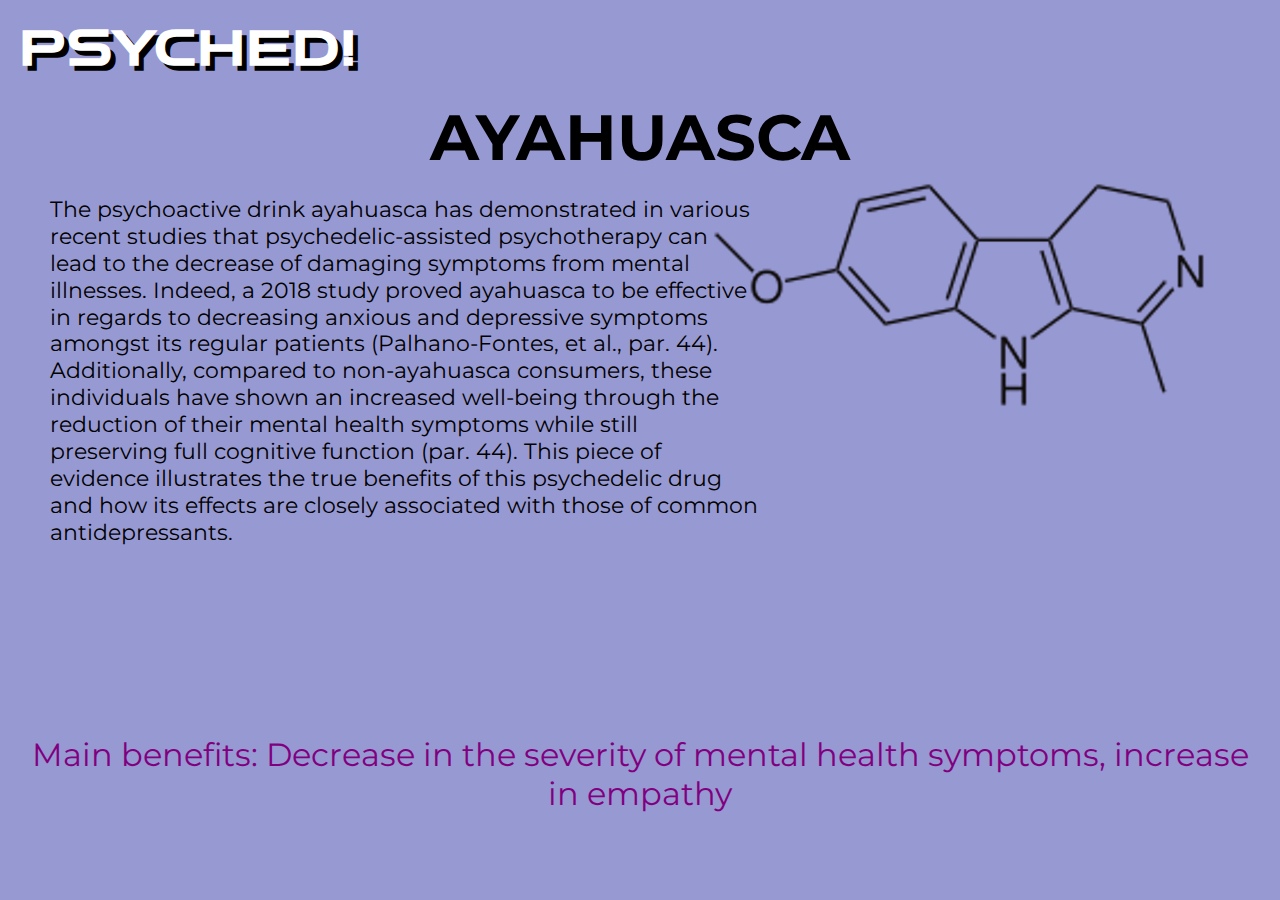
==== aya.html @ cf076a10 "catalog contents" ====
<!DOCTYPE html>
<html lang="en">
<head>
  <meta charset="UTF-8">
  <meta name="viewport" content="width=device-width, initial-scale=1.0">
  <meta http-equiv="X-UA-Compatible" content="ie=edge">
  <title>Psyched!</title>
  <link rel="stylesheet" href="css/style.css">
  <link rel="preconnect" href="https://fonts.googleapis.com">
  <link rel="preconnect" href="https://fonts.gstatic.com" crossorigin>
  <link href="https://fonts.googleapis.com/css2?family=Barriecito&family=Barrio&family=Lacquer&family=Rubik&display=swap" rel="stylesheet">
  <link href="https://fonts.googleapis.com/css2?family=Rubik+Glitch&family=Zen+Dots&display=swap" rel="stylesheet">
  <link href="https://fonts.googleapis.com/css2?family=Lacquer&family=Montserrat:ital,wght@0,100;0,200;0,300;0,400;0,500;0,600;0,700;0,800;0,900;1,100;1,200;1,300;1,400;1,500;1,600;1,700;1,800;1,900&display=swap" rel="stylesheet">
  <style>
@import url('https://fonts.googleapis.com/css2?family=Lacquer&family=Montserrat:ital,wght@0,100;0,200;0,300;0,400;0,500;0,600;0,700;0,800;0,900;1,100;1,200;1,300;1,400;1,500;1,600;1,700;1,800;1,900&display=swap');
</style>
</head>

<body class="drug1">

  <article class="a1">
    <header class="htwo">
      <h1>Psyched!</h1>
    </header>
  </article>

<h3>AYAHUASCA</h3>
<article class="description">
The psychoactive drink ayahuasca has demonstrated in various recent studies that psychedelic-assisted psychotherapy can lead to the decrease of damaging symptoms from mental illnesses. Indeed, a 2018 study proved ayahuasca to be effective in regards to decreasing anxious and depressive symptoms amongst its regular patients (Palhano-Fontes, et al., par. 44). Additionally, compared to non-ayahuasca consumers, these individuals have shown an increased well-being through the reduction of their mental health symptoms while still preserving full cognitive function (par. 44). This piece of evidence illustrates the true benefits of this psychedelic drug and how its effects are closely associated with those of common antidepressants.
</article>

<img src="images/ayahuasca_molecule.png" alt="" class="structure">

<article class="benefits">
Main benefits: Decrease in the severity of mental health symptoms, increase in empathy
</article>

  </body>

  </html>
---- css/style.css ----
* {
  margin:0;
  padding:0;
  box-sizing: border-box;
}

body {
  background-color: #000000;
  font-family: 'Montserrat', sans-serif;
  font-size: 16px;
  color: white;
}

h1.flicker {
    text-align: center;
    animation: text-flicker-in-glow 1s ease-in-out 4 both;
}

/* ----------------------------------------------
* Generated by Animista on 2022-11-10 15:54:5
* Licensed under FreeBSD License.
* See http://animista.net/license for more info.
* w: http://animista.net, t: @cssanimista
* ---------------------------------------------- */

/**
* ----------------------------------------
* animation text-flicker-in-glow
* ----------------------------------------
*/
@keyframes text-flicker-in-glow {
 0% {
   opacity: 0;
 }
 10% {
   opacity: 0;
   text-shadow: none;
 }
 10.1% {
   opacity: 1;
   text-shadow: none;
 }
 10.2% {
   opacity: 0;
   text-shadow: none;
 }
 20% {
   opacity: 0;
   text-shadow: none;
 }
 20.1% {
   opacity: 1;
   text-shadow: 0 0 30px rgba(255, 255, 255, 0.25);
 }
 20.6% {
   opacity: 0;
   text-shadow: none;
 }
 30% {
   opacity: 0;
   text-shadow: none;
 }
 30.1% {
   opacity: 1;
   text-shadow: 0 0 30px rgba(255, 255, 255, 0.45), 0 0 60px rgba(255, 255, 255, 0.25);
 }
 30.5% {
   opacity: 1;
   text-shadow: 0 0 30px rgba(255, 255, 255, 0.45), 0 0 60px rgba(255, 255, 255, 0.25);
 }
 30.6% {
   opacity: 0;
   text-shadow: none;
 }
 45% {
   opacity: 0;
   text-shadow: none;
 }
 45.1% {
   opacity: 1;
   text-shadow: 0 0 30px rgba(255, 255, 255, 0.45), 0 0 60px rgba(255, 255, 255, 0.25);
 }
 50% {
   opacity: 1;
   text-shadow: 0 0 30px rgba(255, 255, 255, 0.45), 0 0 60px rgba(255, 255, 255, 0.25);
 }
 55% {
   opacity: 1;
   text-shadow: 0 0 30px rgba(255, 255, 255, 0.45), 0 0 60px rgba(255, 255, 255, 0.25);
 }
 55.1% {
   opacity: 0;
   text-shadow: none;
 }
 57% {
   opacity: 0;
   text-shadow: none;
 }
 57.1% {
   opacity: 1;
   text-shadow: 0 0 30px rgba(255, 255, 255, 0.55), 0 0 60px rgba(255, 255, 255, 0.35);
 }
 60% {
   opacity: 1;
   text-shadow: 0 0 30px rgba(255, 255, 255, 0.55), 0 0 60px rgba(255, 255, 255, 0.35);
 }
 60.1% {
   opacity: 0;
   text-shadow: none;
 }
 65% {
   opacity: 0;
   text-shadow: none;
 }
 65.1% {
   opacity: 1;
   text-shadow: 0 0 30px rgba(255, 255, 255, 0.55), 0 0 60px rgba(255, 255, 255, 0.35), 0 0 100px rgba(255, 255, 255, 0.1);
 }
 75% {
   opacity: 1;
   text-shadow: 0 0 30px rgba(255, 255, 255, 0.55), 0 0 60px rgba(255, 255, 255, 0.35), 0 0 100px rgba(255, 255, 255, 0.1);
 }
 75.1% {
   opacity: 0;
   text-shadow: none;
 }
 77% {
   opacity: 0;
   text-shadow: none;
 }
 77.1% {
   opacity: 1;
   text-shadow: 0 0 30px rgba(255, 255, 255, 0.55), 0 0 60px rgba(255, 255, 255, 0.4), 0 0 110px rgba(255, 255, 255, 0.2), 0 0 100px rgba(255, 255, 255, 0.1);
 }
 85% {
   opacity: 1;
   text-shadow: 0 0 30px rgba(255, 255, 255, 0.55), 0 0 60px rgba(255, 255, 255, 0.4), 0 0 110px rgba(255, 255, 255, 0.2), 0 0 100px rgba(255, 255, 255, 0.1);
 }
 85.1% {
   opacity: 0;
   text-shadow: none;
 }
 86% {
   opacity: 0;
   text-shadow: none;
 }
 86.1% {
   opacity: 1;
   text-shadow: 0 0 30px rgba(255, 255, 255, 0.6), 0 0 60px rgba(255, 255, 255, 0.45), 0 0 110px rgba(255, 255, 255, 0.25), 0 0 100px rgba(255, 255, 255, 0.1);
 }
 100% {
   opacity: 1;
   text-shadow: 0 0 30px rgba(255, 255, 255, 0.6), 0 0 60px rgba(255, 255, 255, 0.45), 0 0 110px rgba(255, 255, 255, 0.25), 0 0 100px rgba(255, 255, 255, 0.1);
 }
}



header.htwo {
  font-size: 0.5em;
  text-align: left;
}

h1 {
  font-size: 6em;
  font-family: 'Zen Dots', cursive;
  text-transform: uppercase;
  letter-spacing: 3px;
  text-shadow: 5px 5px 0 #000000;
}

h2.subheader {
    text-shadow: 1px 1px 0 white;
    font-size: 2em;
    text-align: center;
    color: #9377e5;
}


section.parent {
  background: url(../images/purpleball.jpg) center no-repeat;
  height: 100vh;
}

section.overview {
  background-color: #6851a1;
}

article {
  border-radius: 5px;
  padding: 20px;
}


article.question {
  font-family: 'Montserrat', sans-serif;
  text-shadow: none;
  text-transform: uppercase;
  font-weight: 500;
  font-weight: bolder;
  font-size: 2.5em;
  margin-left: 500px;
  color: #b3d5e0;
  text-align: right;
  margin-right: 50px;
}

article.questiontwo {
  font-family: 'Montserrat', sans-serif;
  text-transform: uppercase;
  font-size: 2.5em;
  margin-right: 500px;
  color: #b3d5e0;
  text-align: left;
  margin-left: 50px;
}

article.what {
  font-family: 'Montserrat', sans-serif;
  font-size: 1.5em;
  padding-left: 50px;
  padding-right: 50px;
  line-height: 30px;
}

article.how {
  font-family: 'Montserrat', sans-serif;
  font-size: 1.5em;
  padding-left: 50px;
  padding-right: 50px;
  line-height: 30px;
  padding-bottom: 50px;
}

body.drug {
  background-color: #b3d5e0;
}
body.drug1 {
  background-color: #9799d2;
}

body.drug2 {
  background-color: #EFAFF3;
}

body.drug3 {
  background-color: #A1F3DD;
}

h3 {
  font-family: 'Montserrat', sans-serif;
  font-size: 1.5em;
  color: black;
  text-align: center;
  font-size: 4em;

}

article.description {
color: black;
margin-right: 500px;
text-align: left;
font-size: 1.4em;
line-height: 1.2em;
padding-left: 50px;
}

article.benefits {
  color:purple;
  font-size: 2em;
  text-align: center;
  margin-top: 150px;
}

article.benefits2 {
  color:purple;
  font-size: 2em;
  text-align: center;
  margin-top: 100px;
}

img.structure {
position: absolute;
top: 180px;
right: 70px;
}

article.headline {
  grid-column: 1/4;
  grid-row: 2/ 3;
  margin-bottom: 150px;
  margin-top: 200px;
}

body.catalog {
  background: url(../images/catalog3.jpg) center no-repeat;
  display: grid;
  place-items: center;
  grid-template-columns: 1fr 1fr 1fr 1fr 1fr 1fr;
  grid-template-rows: 1fr 1fr 1fr 1fr 1fr 1fr;
  /* grid-column-gap: 20px;
    grid-row-gap: 50px; */
  grid-gap: 20px;
}

div.spheres {
  display: grid;
  place-items: center;
}

.lsd {
  width:300px;
  height: 300px;
  background: #9B86C8;
  border-radius: 50%;
  border: 7px solid #fff;
  display: grid;
  justify-content: center;
  align-items: center;
  font-size: 32px;
  font-family: 'Zen Dots', cursive;
  text-align: center;
  grid-column: 2/4;
  grid-row: 3/ 5;
}
.lsd:hover {
  animation: vibrate-1 1s linear infinite both;
}

.mdma {
  width:300px;
  height: 300px;
  background: #9B86C8;
  border-radius: 50%;
  border: 7px solid #fff;
  display: flex;
  justify-content: center;
  align-items: center;
  font-size: 32px;
  font-family: 'Zen Dots', cursive;
  text-align: center;
}

.mdma:hover {
  animation: vibrate-1 1s linear infinite both;
}

.aya {
  width:300px;
  height: 300px;
  background: #9B86C8;
  border-radius: 50%;
  border: 7px solid #fff;
  display: flex;
  justify-content: center;
  align-items: center;
  font-size: 32px;
  font-family: 'Zen Dots', cursive;
  text-align: center;
}

.aya:hover {
  animation: vibrate-1 1s linear infinite both;
}

/* ----------------------------------------------
 * Generated by Animista on 2022-11-10 16:5:21
 * Licensed under FreeBSD License.
 * See http://animista.net/license for more info.
 * w: http://animista.net, t: @cssanimista
 * ---------------------------------------------- */

/**
 * ----------------------------------------
 * animation vibrate-1
 * ----------------------------------------
 */
@keyframes vibrate-1 {
  0% {
    transform: translate(0);
  }
  20% {
    transform: translate(-2px, 2px);
    background: #8E4DDF;
  }
  40% {
    transform: translate(-2px, -2px);
    background: #8E4DDF;
  }
  60% {
    transform: translate(2px, 2px);
    background: #8E4DDF;
  }
  80% {
    transform: translate(2px, -2px);
  }
  100% {
    transform: translate(0);
  }
}

nav {
  @import url('https://fonts.googleapis.com/css?family=Rubik+Mono+One|Roboto+Mono:400,700&display=swap');

:root {
  --color-primary: #18181A;
  --color-secondary: #75757C;
  --color-dark: #364C62;
  --color-light: #F5F5F5;
  --font-family-primary: 'Roboto Mono', monospace;
  --font-family-secondary: 'Rubik Mono One', sans-serif;

  // Global transition values
  --td: 150ms;
  --te: cubic-bezier(0.215, 0.61, 0.355, 1);
}

// ========================
// Global elements
// ========================

html, body {
  height: 100%;
}

body {
  color: var(--color-dark);
  font-family: var(--font-family-primary);
  overflow-x: hidden;
  position: relative;
}

h1 {
  font-size: calc(1.5rem + 4vmin);
  font-weight: 700;
  margin-bottom: 2rem;
}

p {
  line-height: 1.4;
}

a {
  font-weight: 700;
}

.page-container {
  display: flex;
  flex-direction: column;
  min-height: 100vh;
  justify-content: center;
  margin: 0 auto;
  max-width: 45rem;
  padding: 1rem;

  > * + * {
    margin-top: 1.5rem;
  }
}

// ================================
// Main navigation
// ================================

.nav-main {
  align-items: center;
  display: flex;
  height: 100%;
  justify-content: center;
  left: -100%;
  position: fixed;
  transition:
    left 0s calc(var(--td) * 2),
    transform 0s calc(var(--td) * 2);
  width: 100%;

  &::before,
  &::after {
    content: '';
    background-color: var(--color-primary);
    height: 50%;
    left: 0;
    position: absolute;
    transform: translateX(-110%);
    transform-origin: 0 50%;
    transition: transform calc(var(--td) * 2) var(--td) var(--te);
    width: 100%;
    z-index: -100;
  }

  &::before {
    top: 0;
  }

  &::after {
    bottom: 0;
  }

  .menu__item {
    opacity: 0;
    transform: translateX(-1rem);
    transition:
      opacity var(--td) var(--te),
      transform var(--td) var(--te);
  }
}

// ================================
// Main navigation toggle
// ================================

[id="main-navigation-toggle"] {
  opacity: 0;
  position: fixed;
  top: -100%;

  ~ label {
    cursor: pointer;
    position: fixed;
    right: 1rem;
    top: 1rem;
    z-index: 100;

    span {
      display: block;
      height: 2rem;
      padding: 0.5rem;
      position: relative;
      transition: transform calc(var(--td) * 3) var(--te);
      width: 2rem;

      &::before,
      &::after {
        background-color: var(--color-dark);
        bottom: 0;
        content: '';
        height: 4px;
        left: 0;
        margin: auto;
        position: absolute;
        right: 0;
        transition: transform calc(var(--td) * 3) var(--te);
        top: 0;
        width: calc(100% - 1rem);
      }

      &::before {
        transform: rotate(0) translateY(-100%);
      }

      &::after {
        transform: rotate(0) translateY(100%);
      }
    }
  }
}

// ================================
// Main navigation toggle:checked
// ================================

[id="main-navigation-toggle"]:checked ~ label {
  span {
    transform: rotate(1turn);

    &::before {
      transform: rotate(45deg);
    }

    &::after {
      transform: rotate(-45deg);
    }
  }
}

[id="main-navigation-toggle"]:checked ~ .nav-main {
  left: 0;
  transition: transform 0s;

  &::before,
  &::after {
    transform: translateX(0);
    transition-delay: 0s;
  }

  &::after {
    transition-delay: calc(var(--td) / 2);
  }

  .menu__item {
    opacity: 1;
    transform: translateX(0);
    transition:
      opacity calc(var(--td) * 2) var(--te),
      transform calc(var(--td) * 2) var(--te);
  }

  @for $i from 1 through 5 {
    .menu__item:nth-child(#{$i}) {
      transition-delay: calc(var(--td) * 2 * (#{$i} * 0.25));
      z-index: $i * -1;
    }
  }
}

// ================================
// Menu
// ================================

.menu {
  position: relative;
  text-align: center;
  z-index: 1;

  > .menu__item {
    font-family: var(--font-family-secondary);
    font-size: 10vmin;
  }
}

// ================================
// Submenu
// ================================

.submenu {
  left: 0;
  opacity: 0;
  position: absolute;
  transform: translateY(-10%);
  top: 100%;
  width: 100%;
  visibility: hidden;
  z-index: 2;

  .menu__item {
    font-family: var(--font-family-primary);
    font-size: 3.5vmin;
    width: 100%;
  }

  .menu__link {
    color: var(--color-secondary);
    text-shadow:
      1px 1px 0 var(--color-primary),
      2px 2px 0 var(--color-primary);

    &::before,
    &::after {
      display: none;
    }
  }
}

// ================================
// Menu item
// ================================

.menu__item {
  display: block;
  position: relative;

  &:hover .menu__link {
    &::before,
    &::after {
      animation: blink 1s var(--td) steps(1, end) forwards infinite;
      transform: translateX(calc(100% - 0.5rem));
      transition-duration: calc(var(--td) * 3);
    }

    &::after {
      transition-delay: calc(var(--td) / 2);
    }
  }

  &:hover .submenu {
    opacity: 1;
    transform: translateY(0);
    transition:
      transform calc(var(--td) * 2) calc(var(--td) * 3) var(--te),
      opacity calc(var(--td) * 2) calc(var(--td) * 3) var(--te),
      visibility 0s calc(var(--td) * 3);
    visibility: visible;
  }
}

// ================================
// Menu link
// ================================

.menu__link {
  color: var(--color-dark);
  display: inline-block;
  font-weight: normal;
  overflow: hidden;
  padding: 0.5rem 1rem 0.125rem;
  position: relative;
  text-decoration: none;
  transition:
    color var(--td) var(--te),
    opacity var(--td) var(--te),
    transform var(--td) var(--te);
  z-index: 1;

  &::before,
  &::after {
    content: '';
    background-color: var(--color-light);
    height: 50%;
    left: 0;
    position: absolute;
    transform: translateX(-110%);
    transform-origin: 0 50%;
    transition: transform 0s var(--te);
    width: 100%;
    z-index: -1;
  }

  &::before {
    top: 0;
  }

  &::after {
    bottom: 0;
  }
}

// ================================
// Menu item hover styles
// ================================

.menu:not(:focus-within):not(:hover) .menu__item {
  .menu__link {
    opacity: 1;
    transform: translate(0, 0);
  }
}

.menu__item {
  --pull: 30%;

  .menu__link {
    opacity: 0.25;
    transition-duration: calc(var(--td) * 3);
    transform: translate(0, calc(var(--pull) * -1));
  }

  .submenu .menu__link {
    opacity: 1;
  }

  &:hover > .menu__link {
    color: var(--color-secondary);
    opacity: 1;
    transform: translate(0, 0);

    &:hover {
      color: var(--color-light);
      transition-delay: 0s;
    }
  }

  &:hover ~ .menu__item > .menu__link {
    transition-duration: calc(var(--td) * 3);
    transform: translate(0, var(--pull));
  }
}

// ================================
// Animations
// ================================

@keyframes blink {
  50%, 100% { opacity: 0 }
}
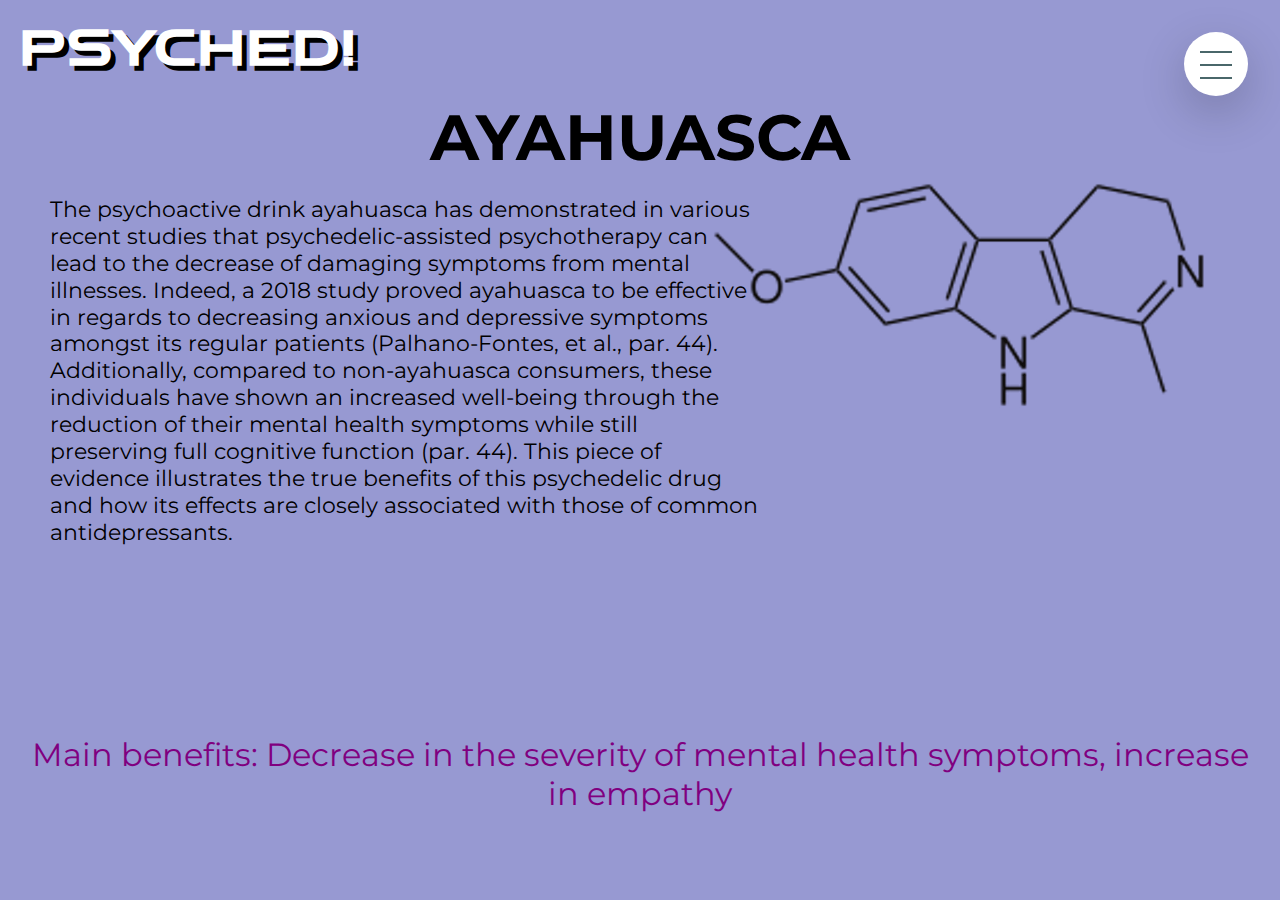
==== commit 1b0ae4d7: "refactor catalog" ====
--- a/aya.html
+++ b/aya.html
@@ -18,6 +18,37 @@
 
 <body class="drug1">
 
+  <div class="navigation">
+    <input type="checkbox" class="navigation__checkbox" id="nav-toggle">
+    <label for="nav-toggle" class="navigation__button">
+      <span class="navigation__icon" aria-label="toggle navigation menu"></span>
+    </label>
+    <div class="navigation__background"></div>
+
+    <nav class="navigation__nav" role="navigation">
+      <ul class="navigation__list">
+        <li class="navigation__item">
+          <a href="index.html" class="navigation__link">Home</a>
+        </li>
+        <li class="navigation__item">
+          <a href="overview.html" class="navigation__link">Overview</a>
+        </li>
+        <li class="navigation__item">
+          <a href="catalog.html" class="navigation__link">Psychedelics Catalog</a>
+        </li>
+        <li class="navigation__item">
+          <a href="#" class="navigation__link">Getting Started</a>
+        </li>
+        <li class="navigation__item">
+          <a href="#" class="navigation__link">About</a>
+        </li>
+        <li class="navigation__item">
+          <a href="#" class="navigation__link">Sources</a>
+        </li>
+      </ul>
+    </nav>
+  </div>
+  
   <article class="a1">
     <header class="htwo">
       <h1>Psyched!</h1>
--- a/css/style.css
+++ b/css/style.css
@@ -184,6 +184,11 @@
 
 section.overview {
   background-color: #6851a1;
+  background-image: url(../images/circlepurp-02.png);
+  background-position-x: 5%;
+  background-position-y: 5%;
+  background-repeat: no-repeat;
+  background-size:800px;
 }
 
 article {
@@ -199,7 +204,7 @@
   font-weight: 500;
   font-weight: bolder;
   font-size: 2.5em;
-  margin-left: 500px;
+  margin-left: 450px;
   color: #b3d5e0;
   text-align: right;
   margin-right: 50px;
@@ -294,13 +299,7 @@
 
 body.catalog {
   background: url(../images/catalog3.jpg) center no-repeat;
-  display: grid;
-  place-items: center;
-  grid-template-columns: 1fr 1fr 1fr 1fr 1fr 1fr;
-  grid-template-rows: 1fr 1fr 1fr 1fr 1fr 1fr;
-  /* grid-column-gap: 20px;
-    grid-row-gap: 50px; */
-  grid-gap: 20px;
+  background-size: cover;
 }
 
 div.spheres {
@@ -309,8 +308,8 @@
 }
 
 .lsd {
-  width:300px;
-  height: 300px;
+  width:250px;
+  height: 250px;
   background: #9B86C8;
   border-radius: 50%;
   border: 7px solid #fff;
@@ -320,16 +319,17 @@
   font-size: 32px;
   font-family: 'Zen Dots', cursive;
   text-align: center;
-  grid-column: 2/4;
-  grid-row: 3/ 5;
+  position: absolute;
+  top: 75px;
+  right: 380px;
 }
 .lsd:hover {
   animation: vibrate-1 1s linear infinite both;
 }
 
 .mdma {
-  width:300px;
-  height: 300px;
+  width:250px;
+  height: 250px;
   background: #9B86C8;
   border-radius: 50%;
   border: 7px solid #fff;
@@ -339,6 +339,9 @@
   font-size: 32px;
   font-family: 'Zen Dots', cursive;
   text-align: center;
+  position: absolute;
+  top: 400px;
+  right: 650px;
 }
 
 .mdma:hover {
@@ -346,23 +349,46 @@
 }
 
 .aya {
-  width:300px;
-  height: 300px;
+  width:250px;
+  height: 250px;
   background: #9B86C8;
   border-radius: 50%;
   border: 7px solid #fff;
   display: flex;
   justify-content: center;
   align-items: center;
-  font-size: 32px;
+  font-size: 28px;
   font-family: 'Zen Dots', cursive;
   text-align: center;
+  position: absolute;
+  top: 400px;
+  right: 50px;
 }
 
 .aya:hover {
   animation: vibrate-1 1s linear infinite both;
 }
 
+.shroom {
+  width:250px;
+  height: 250px;
+  background: #9B86C8;
+  border-radius: 50%;
+  border: 7px solid #fff;
+  display: flex;
+  justify-content: center;
+  align-items: center;
+  font-size: 28px;
+  font-family: 'Zen Dots', cursive;
+  text-align: center;
+  position: absolute;
+  top: 530px;
+  left: 50px;
+}
+
+.shroom:hover {
+  animation: vibrate-1 1s linear infinite both;
+}
 /* ----------------------------------------------
  * Generated by Animista on 2022-11-10 16:5:21
  * Licensed under FreeBSD License.
@@ -399,376 +425,184 @@
   }
 }
 
-nav {
-  @import url('https://fonts.googleapis.com/css?family=Rubik+Mono+One|Roboto+Mono:400,700&display=swap');
-
-:root {
-  --color-primary: #18181A;
-  --color-secondary: #75757C;
-  --color-dark: #364C62;
-  --color-light: #F5F5F5;
-  --font-family-primary: 'Roboto Mono', monospace;
-  --font-family-secondary: 'Rubik Mono One', sans-serif;
-
-  // Global transition values
-  --td: 150ms;
-  --te: cubic-bezier(0.215, 0.61, 0.355, 1);
-}
-
-// ========================
-// Global elements
-// ========================
-
-html, body {
-  height: 100%;
-}
-
-body {
-  color: var(--color-dark);
-  font-family: var(--font-family-primary);
-  overflow-x: hidden;
+.navigation__checkbox {
+  display: none;
+}
+
+.navigation__button {
+  position: fixed;
+  top: 1.5rem;
+  right: 1.5rem;
+  height: 5rem;
+  width: 5rem;
+  text-align: center;
+  background-color: #fff;
+  border-radius: 50%;
+  z-index: 300;
+  box-shadow: 0 1rem 3rem rgba(0, 0, 0, 0.2);
+  cursor: pointer;
+}
+
+@media screen  and (min-width: 768px) {
+  .navigation__button {
+      top: 2rem;
+      right: 2rem;
+      height: 4rem;
+      width: 4rem;
+  }
+}
+
+.navigation__background {
+  position: fixed;
+  top: 2rem;
+  right: 2rem;
+  height: 3rem;
+  width: 3rem;
+  border-radius: 50%;
+  background: #4A676A;
+  background-size: cover;
+  background-position: center;
+  z-index: 100;
+  transition: all 800ms cubic-bezier(0.86, 0, 0.07, 1);
+}
+
+@media screen and (min-width: 768px) {
+  .navigation__background {
+      top: 2.5rem;
+      right: 2.5rem;
+      height: 3rem;
+      width: 3rem;
+  }
+}
+
+.navigation__nav {
+  position: fixed;
+  top: 0;
+  left: 0;
+  height: 100vh;
+  opacity: 0;
+  width: 0;
+  visibility: hidden;
+  z-index: 200;
+  transition: all 800ms cubic-bezier(0.68, -0.55, 0.265, 1.55);
+}
+
+.navigation__list {
+  /*@include center;*/
+  position: absolute;
+  top: 50%;
+  left: 50%;
+  transform: translate(-50%, -50%);
+  text-align: center;
+  width: 100%;
+  list-style: none;
+}
+
+.navigation__item {
+  margin: 1rem;
+}
+
+.navigation__link:link,
+.navigation__link:visited {
+  display: inline-block;
+  padding: 1rem 2rem;
+  text-transform: uppercase;
+  color: #f4f4f4;
+  font-size: 2.4rem;
+  text-decoration: none;
+  transition: all .2s;
+}
+
+@media(min-width: 768px) {
+  .navigation__link:link,
+  .navigation__link:visited {
+      font-size: 3.8rem;
+  }
+}
+
+.navigation__link span {
+  margin-right: 1.5rem;
+  display: inline-block;
+}
+
+.navigation__link:hover {
+  color: #C1D0D0;
+  transform: scale(1.1);
+}
+
+.navigation__checkbox:checked~.navigation__background {
+  transform: scale(80)
+}
+
+.navigation__checkbox:checked~.navigation__nav {
+  width: 100%;
+  visibility: visible;
+  opacity: 1;
+}
+
+.navigation__icon {
+
   position: relative;
-}
-
-h1 {
-  font-size: calc(1.5rem + 4vmin);
-  font-weight: 700;
-  margin-bottom: 2rem;
-}
-
-p {
-  line-height: 1.4;
-}
-
-a {
-  font-weight: 700;
-}
-
-.page-container {
-  display: flex;
-  flex-direction: column;
-  min-height: 100vh;
-  justify-content: center;
-  margin: 0 auto;
-  max-width: 45rem;
-  padding: 1rem;
-
-  > * + * {
-    margin-top: 1.5rem;
-  }
-}
-
-// ================================
-// Main navigation
-// ================================
-
-.nav-main {
-  align-items: center;
-  display: flex;
-  height: 100%;
-  justify-content: center;
-  left: -100%;
-  position: fixed;
-  transition:
-    left 0s calc(var(--td) * 2),
-    transform 0s calc(var(--td) * 2);
-  width: 100%;
-
-  &::before,
-  &::after {
-    content: '';
-    background-color: var(--color-primary);
-    height: 50%;
-    left: 0;
-    position: absolute;
-    transform: translateX(-110%);
-    transform-origin: 0 50%;
-    transition: transform calc(var(--td) * 2) var(--td) var(--te);
-    width: 100%;
-    z-index: -100;
-  }
-
-  &::before {
-    top: 0;
-  }
-
-  &::after {
-    bottom: 0;
-  }
-
-  .menu__item {
-    opacity: 0;
-    transform: translateX(-1rem);
-    transition:
-      opacity var(--td) var(--te),
-      transform var(--td) var(--te);
-  }
-}
-
-// ================================
-// Main navigation toggle
-// ================================
-
-[id="main-navigation-toggle"] {
-  opacity: 0;
-  position: fixed;
-  top: -100%;
-
-  ~ label {
-    cursor: pointer;
-    position: fixed;
-    right: 1rem;
-    top: 1rem;
-    z-index: 100;
-
-    span {
-      display: block;
-      height: 2rem;
-      padding: 0.5rem;
-      position: relative;
-      transition: transform calc(var(--td) * 3) var(--te);
+  margin-top: 1.0rem;
+}
+
+@media screen and (min-width: 768px) {
+  .navigation__icon {
+      margin-top: 2.0rem;
+  }
+}
+
+.navigation__icon,
+.navigation__icon::before,
+.navigation__icon::after {
+  display: inline-block;
+  width: 2.2rem;
+  height: 2px;
+  background-color: #4A676A;
+}
+
+@media (min-width: 768px) {
+  .navigation__icon,
+  .navigation__icon::before,
+  .navigation__icon::after {
       width: 2rem;
-
-      &::before,
-      &::after {
-        background-color: var(--color-dark);
-        bottom: 0;
-        content: '';
-        height: 4px;
-        left: 0;
-        margin: auto;
-        position: absolute;
-        right: 0;
-        transition: transform calc(var(--td) * 3) var(--te);
-        top: 0;
-        width: calc(100% - 1rem);
-      }
-
-      &::before {
-        transform: rotate(0) translateY(-100%);
-      }
-
-      &::after {
-        transform: rotate(0) translateY(100%);
-      }
-    }
-  }
-}
-
-// ================================
-// Main navigation toggle:checked
-// ================================
-
-[id="main-navigation-toggle"]:checked ~ label {
-  span {
-    transform: rotate(1turn);
-
-    &::before {
-      transform: rotate(45deg);
-    }
-
-    &::after {
-      transform: rotate(-45deg);
-    }
-  }
-}
-
-[id="main-navigation-toggle"]:checked ~ .nav-main {
+  }
+}
+
+.navigation__icon::before,
+.navigation__icon::after {
+  content: '';
+  position: absolute;
   left: 0;
-  transition: transform 0s;
-
-  &::before,
-  &::after {
-    transform: translateX(0);
-    transition-delay: 0s;
-  }
-
-  &::after {
-    transition-delay: calc(var(--td) / 2);
-  }
-
-  .menu__item {
-    opacity: 1;
-    transform: translateX(0);
-    transition:
-      opacity calc(var(--td) * 2) var(--te),
-      transform calc(var(--td) * 2) var(--te);
-  }
-
-  @for $i from 1 through 5 {
-    .menu__item:nth-child(#{$i}) {
-      transition-delay: calc(var(--td) * 2 * (#{$i} * 0.25));
-      z-index: $i * -1;
-    }
-  }
-}
-
-// ================================
-// Menu
-// ================================
-
-.menu {
-  position: relative;
-  text-align: center;
-  z-index: 1;
-
-  > .menu__item {
-    font-family: var(--font-family-secondary);
-    font-size: 10vmin;
-  }
-}
-
-// ================================
-// Submenu
-// ================================
-
-.submenu {
-  left: 0;
-  opacity: 0;
-  position: absolute;
-  transform: translateY(-10%);
-  top: 100%;
-  width: 100%;
-  visibility: hidden;
-  z-index: 2;
-
-  .menu__item {
-    font-family: var(--font-family-primary);
-    font-size: 3.5vmin;
-    width: 100%;
-  }
-
-  .menu__link {
-    color: var(--color-secondary);
-    text-shadow:
-      1px 1px 0 var(--color-primary),
-      2px 2px 0 var(--color-primary);
-
-    &::before,
-    &::after {
-      display: none;
-    }
-  }
-}
-
-// ================================
-// Menu item
-// ================================
-
-.menu__item {
-  display: block;
-  position: relative;
-
-  &:hover .menu__link {
-    &::before,
-    &::after {
-      animation: blink 1s var(--td) steps(1, end) forwards infinite;
-      transform: translateX(calc(100% - 0.5rem));
-      transition-duration: calc(var(--td) * 3);
-    }
-
-    &::after {
-      transition-delay: calc(var(--td) / 2);
-    }
-  }
-
-  &:hover .submenu {
-    opacity: 1;
-    transform: translateY(0);
-    transition:
-      transform calc(var(--td) * 2) calc(var(--td) * 3) var(--te),
-      opacity calc(var(--td) * 2) calc(var(--td) * 3) var(--te),
-      visibility 0s calc(var(--td) * 3);
-    visibility: visible;
-  }
-}
-
-// ================================
-// Menu link
-// ================================
-
-.menu__link {
-  color: var(--color-dark);
-  display: inline-block;
-  font-weight: normal;
-  overflow: hidden;
-  padding: 0.5rem 1rem 0.125rem;
-  position: relative;
-  text-decoration: none;
-  transition:
-    color var(--td) var(--te),
-    opacity var(--td) var(--te),
-    transform var(--td) var(--te);
-  z-index: 1;
-
-  &::before,
-  &::after {
-    content: '';
-    background-color: var(--color-light);
-    height: 50%;
-    left: 0;
-    position: absolute;
-    transform: translateX(-110%);
-    transform-origin: 0 50%;
-    transition: transform 0s var(--te);
-    width: 100%;
-    z-index: -1;
-  }
-
-  &::before {
-    top: 0;
-  }
-
-  &::after {
-    bottom: 0;
-  }
-}
-
-// ================================
-// Menu item hover styles
-// ================================
-
-.menu:not(:focus-within):not(:hover) .menu__item {
-  .menu__link {
-    opacity: 1;
-    transform: translate(0, 0);
-  }
-}
-
-.menu__item {
-  --pull: 30%;
-
-  .menu__link {
-    opacity: 0.25;
-    transition-duration: calc(var(--td) * 3);
-    transform: translate(0, calc(var(--pull) * -1));
-  }
-
-  .submenu .menu__link {
-    opacity: 1;
-  }
-
-  &:hover > .menu__link {
-    color: var(--color-secondary);
-    opacity: 1;
-    transform: translate(0, 0);
-
-    &:hover {
-      color: var(--color-light);
-      transition-delay: 0s;
-    }
-  }
-
-  &:hover ~ .menu__item > .menu__link {
-    transition-duration: calc(var(--td) * 3);
-    transform: translate(0, var(--pull));
-  }
-}
-
-// ================================
-// Animations
-// ================================
-
-@keyframes blink {
-  50%, 100% { opacity: 0 }
-}
+  transition: all 200ms;
+}
+
+.navigation__icon::before {
+  top: -.8rem;
+}
+
+.navigation__icon::after {
+  top: .8rem;
+}
+
+.navigation__button:hover .navigation__icon::before {
+  top: -1rem;
+}
+
+.navigation__button:hover .navigation__icon::after {
+  top: 1rem;
+}
+
+.navigation__checkbox:checked+.navigation__button .navigation__icon {
+  background-color: transparent;
+}
+
+.navigation__checkbox:checked+.navigation__button .navigation__icon::before {
+  top: 0;
+  transform: rotate(135deg);
+}
+
+.navigation__checkbox:checked+.navigation__button .navigation__icon::after {
+  top: 0;
+  transform: rotate(-135deg);
+}